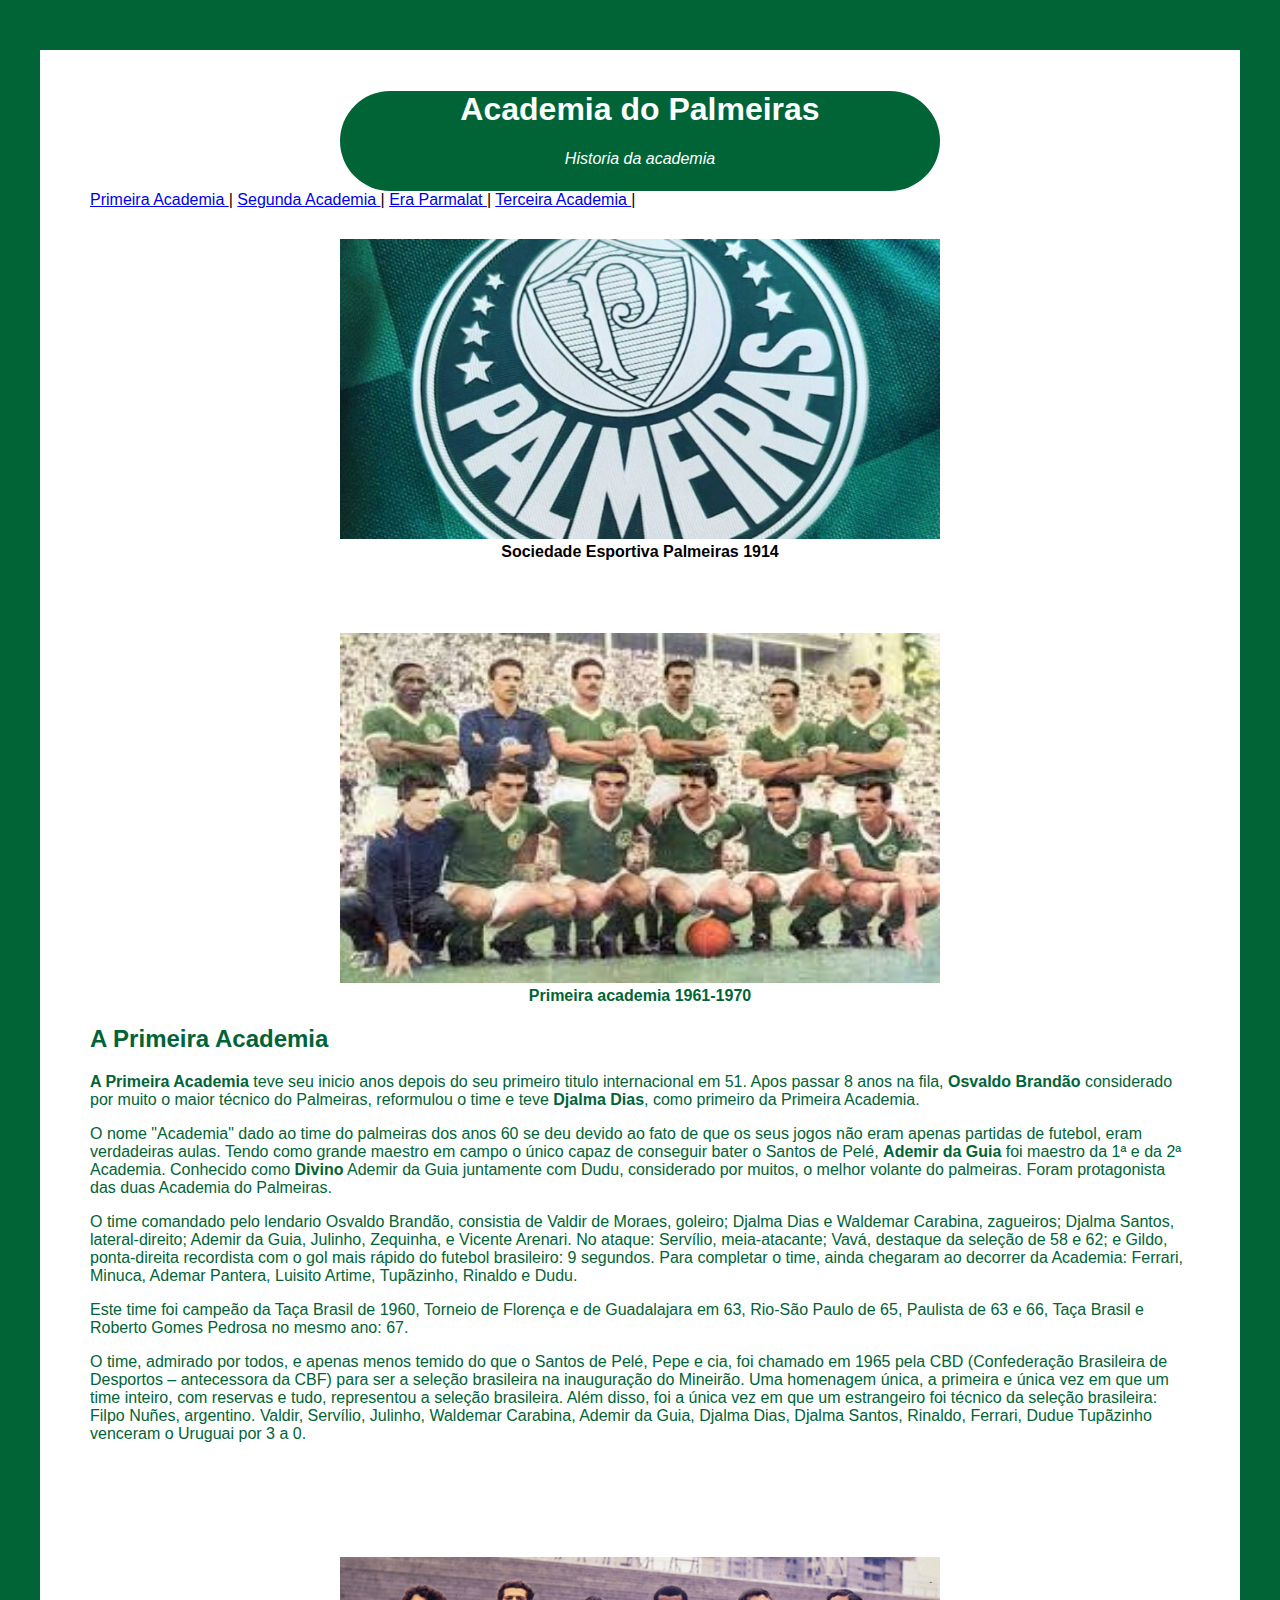
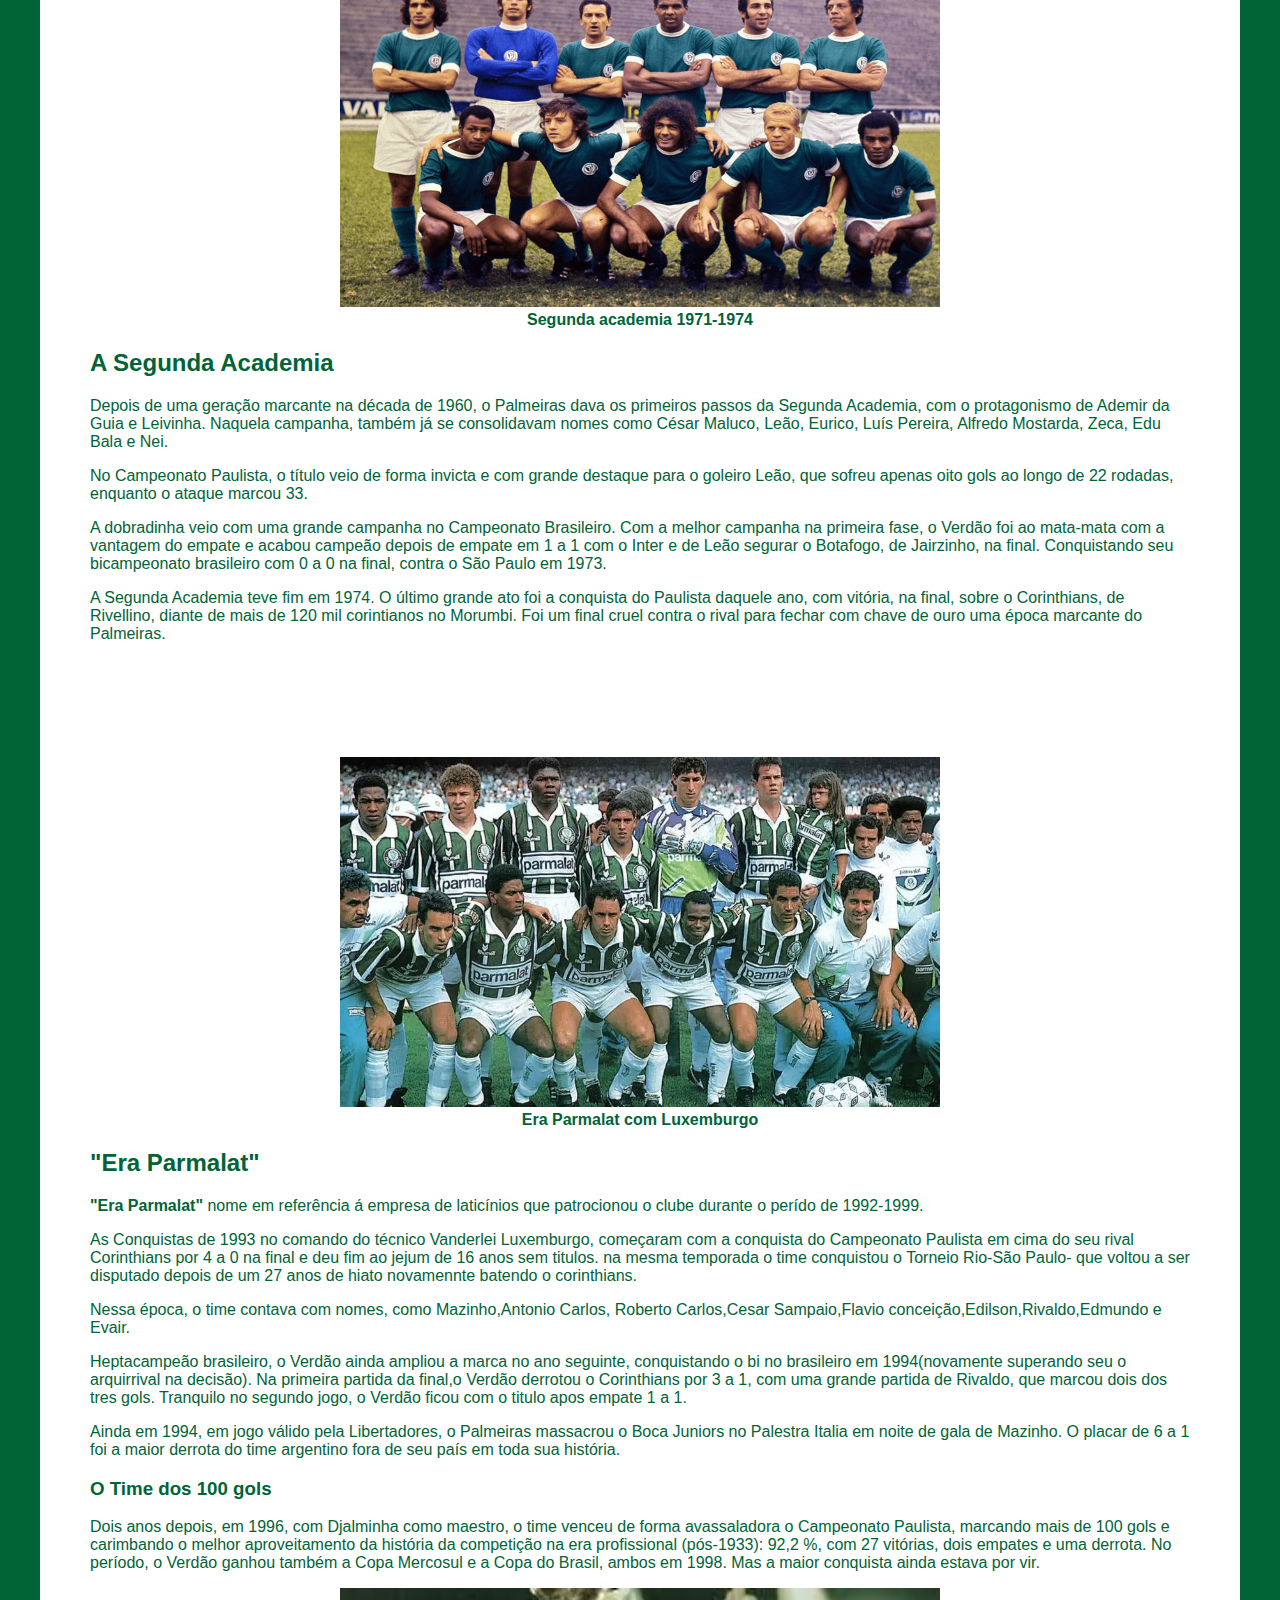
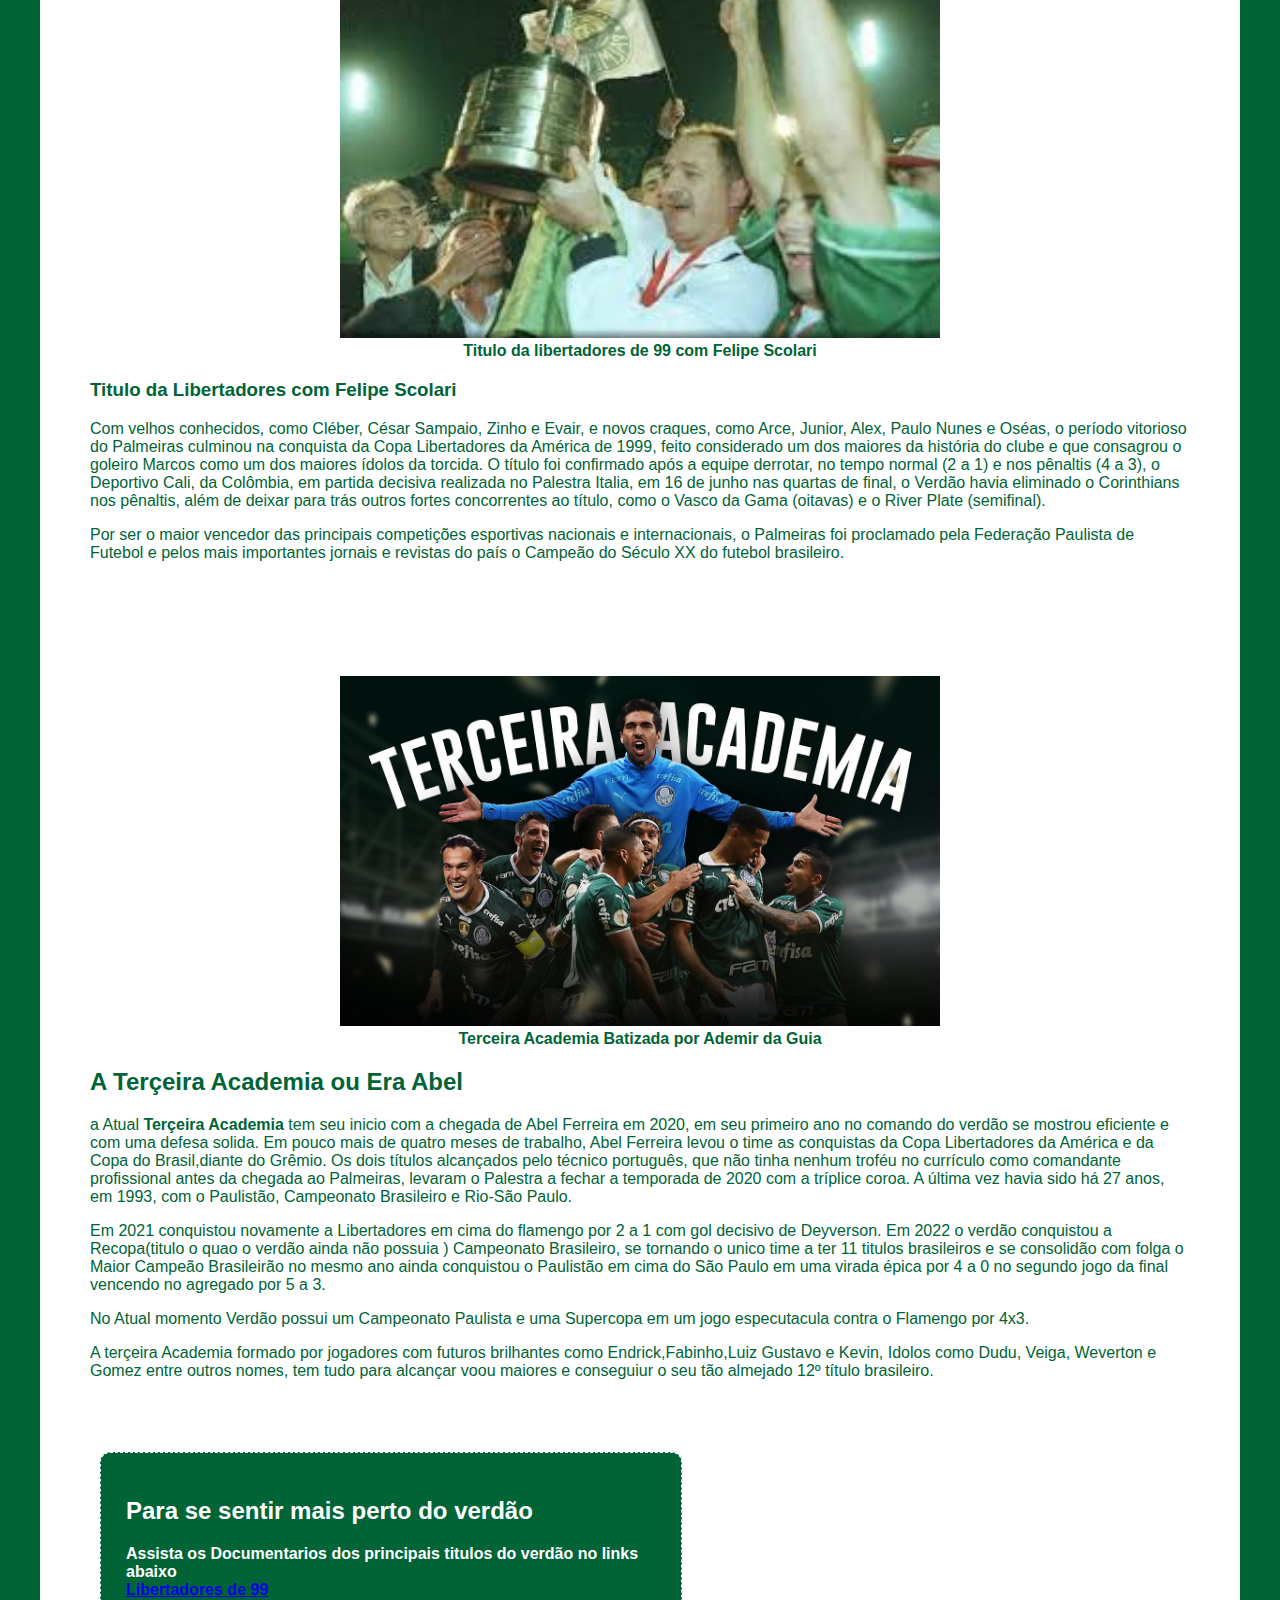
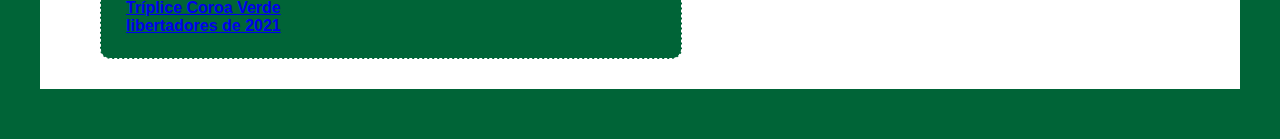
==== Projeto HTML,CSS/Projeto page HTML,CSS/index.html @ 8ad9bfef "something else" ====
<!DOCTYPE html>
<html lang="pt-br">
<head>
    <meta charset="UTF-8">
    <meta name="viewport" content="width=device-width, initial-scale=1.0">
    <title>Academias do Palmeiras</title>
    <link rel="stylesheet" href="css/styles.css">
</head>
<body>  
    <div class="container">
        <!-- cabeçalho -->
        <div class="header">
            <h1 class="main-title">Academia do Palmeiras</h1>
            <p class="main-paragraph">Historia da academia </p>
        </div>
        <div class="anchor">
            <a href="#primeiraAcad"> Primeira Academia </a> |
            <a href="#segundaAcad"> Segunda Academia </a> |
            <a href="#eraParmalat"> Era Parmalat </a> |
            <a href="#terceiraAcad"> Terceira Academia </a> |
            

        </div>
        <!-- imagem de Destaque -->
        <div class="featured-image">
            <figure class="image-bold">
                <img src="img/palmeiras.jpg" alt="sociedade Esportiva Palmeiras " width="600px" height="300px">
                <figcaption>Sociedade Esportiva Palmeiras 1914</figcaption>
            </figure>
        </div>
        <!-- Primeira academia -->
        <div class="academia">
            <figure class="image-bold">
                <img src="img/2acad.jfif" alt="A foto mostra os jogadores que fizeram parte da primeira Academia" width="600px" height="350px">
                <figcaption>Primeira academia 1961-1970</figcaption>
            </figure>
            <h2 id="primeiraAcad">A Primeira Academia</h2>
            <p>
                <span class="bold">A Primeira Academia </span>teve seu inicio anos depois do seu primeiro titulo internacional em 51. Apos passar 8 anos na fila, <span class="bold">Osvaldo Brandão</span> considerado por muito o maior técnico do Palmeiras, reformulou o time e teve <span class="bold">Djalma Dias</span>, como primeiro da Primeira Academia.
            </p>
            <p>
              O nome "Academia" dado ao time do palmeiras dos anos 60 se deu devido ao fato de que os seus jogos não eram apenas partidas de futebol, eram verdadeiras aulas. Tendo como grande maestro em campo o único capaz de conseguir bater o Santos de Pelé, <span class="bold">Ademir da Guia</span>  foi maestro da 1ª e da 2ª Academia. Conhecido como <span class="bold">Divino</span> Ademir da Guia juntamente com Dudu, considerado por muitos, o melhor volante do palmeiras. Foram protagonista das duas Academia do Palmeiras. 
            </p>
            <p> 
                 O time comandado pelo lendario Osvaldo Brandão, consistia de Valdir de Moraes, goleiro; Djalma Dias e Waldemar Carabina, zagueiros; Djalma Santos, lateral-direito; Ademir da Guia, Julinho, Zequinha, e Vicente Arenari. No ataque: Servílio, meia-atacante; Vavá, destaque da seleção de 58 e 62; e Gildo, ponta-direita recordista com o gol mais rápido do futebol brasileiro: 9 segundos. Para completar o time, ainda chegaram ao decorrer da Academia: Ferrari, Minuca, Ademar Pantera, Luisito Artime, Tupãzinho, Rinaldo e Dudu.
            </p>
                <p>
                    Este time foi campeão da Taça Brasil de 1960, Torneio de Florença e de Guadalajara em 63, Rio-São Paulo de 65, Paulista de 63 e 66, Taça Brasil e Roberto Gomes Pedrosa no mesmo ano: 67.
                </p>
                <p>
                    O time, admirado por todos, e apenas menos temido do que o Santos de Pelé, Pepe e cia, foi chamado em 1965 pela CBD (Confederação Brasileira de Desportos – antecessora da CBF) para ser a seleção brasileira na inauguração do Mineirão. Uma homenagem única, a primeira e única vez em que um time inteiro, com reservas e tudo, representou a seleção brasileira. Além disso, foi a única vez em que um estrangeiro foi técnico da seleção brasileira: Filpo Nuñes, argentino. Valdir, Servílio, Julinho, Waldemar Carabina, Ademir da Guia, Djalma Dias, Djalma Santos, Rinaldo, Ferrari, Dudue Tupãzinho venceram o Uruguai por 3 a 0. 
                </p>
                
        </div>

        <!-- Segunda Academia -->
        <div class="academia">
            <figure class="image-bold">
                <img src="img/1acad.jpg" alt="A Foto mostra os jogadores da segunda academia" width="600" height="350">
                <figcaption>Segunda academia 1971-1974</figcaption>
            </figure>
            <h2 id="segundaAcad"> A Segunda Academia</h2>
            <p>
                Depois de uma geração marcante na década de 1960, o Palmeiras dava os primeiros passos da Segunda Academia, com o protagonismo de Ademir da Guia e Leivinha. Naquela campanha, também já se consolidavam nomes como César Maluco, Leão, Eurico, Luís Pereira, Alfredo Mostarda, Zeca, Edu Bala e Nei.
            </p>
            <p>
                No Campeonato Paulista, o título veio de forma invicta e com grande destaque para o goleiro Leão, que sofreu apenas oito gols ao longo de 22 rodadas, enquanto o ataque marcou 33.  
            </p>
            <p>
                A dobradinha veio com uma grande campanha no Campeonato Brasileiro. Com a melhor campanha na primeira fase, o Verdão foi ao mata-mata com a vantagem do empate e acabou campeão depois de empate em 1 a 1 com o Inter e de Leão segurar o Botafogo, de Jairzinho, na final. Conquistando seu bicampeonato brasileiro com 0 a 0 na final, contra o São Paulo em 1973.
            </p>
            <p>
                A Segunda Academia teve fim em 1974. O último grande ato foi a conquista do Paulista daquele ano, com vitória, na final, sobre o Corinthians, de Rivellino, diante de mais de 120 mil corintianos no Morumbi. Foi um final cruel contra o rival para fechar com chave de ouro uma época marcante do Palmeiras. 
            </p>
            
        </div>

        
        <!-- Era Parlmat -->
        <div class="academia">
          <figure class="image-bold">
            <img src="img/eraparmalatjpg.webp" alt="era parlmat com Luxemburgo" width="600" height="350">
            <figcaption>Era Parmalat com Luxemburgo</figcaption>
           </figure>
        <h2 id="eraParmalat"> "Era Parmalat"</h2>
        <p>
            <span class="bold">"Era Parmalat"</span> nome em referência á empresa de laticínios que patrocionou o clube durante o perído de 1992-1999.
        </p>
        <p>
            As Conquistas de 1993 no comando do técnico Vanderlei Luxemburgo, começaram com a conquista do Campeonato Paulista em cima do seu rival Corinthians por 4 a 0 na final e deu fim ao jejum de 16 anos sem titulos. na mesma temporada o time conquistou o Torneio Rio-São Paulo- que voltou a ser disputado depois de um 27 anos de hiato novamennte batendo o corinthians.
        </p>
        <p>
            Nessa época, o time contava com nomes, como Mazinho,Antonio Carlos, Roberto Carlos,Cesar Sampaio,Flavio conceição,Edilson,Rivaldo,Edmundo e Evair.
        </p>
           <p>Heptacampeão brasileiro, o Verdão ainda ampliou a marca no ano seguinte, conquistando o bi no brasileiro em 1994(novamente superando seu o arquirrival na decisão). Na primeira partida da final,o Verdão derrotou o Corinthians por 3 a 1, com uma grande partida de Rivaldo, que marcou dois dos tres gols. Tranquilo no segundo jogo, o Verdão ficou com o titulo apos empate 1 a 1.

           </p> 
           <p>
            Ainda em 1994, em jogo válido pela Libertadores, o Palmeiras massacrou o Boca Juniors no Palestra Italia em noite de gala de Mazinho. O placar de 6 a 1 foi a maior derrota do time argentino fora de seu país em toda sua história.
           </p>
           <h3>O Time dos 100 gols</h3>
           <p>
            Dois anos depois, em 1996, com Djalminha como maestro, o time venceu de forma avassaladora o Campeonato Paulista, marcando mais de 100 gols e carimbando o melhor aproveitamento da história da competição na era profissional (pós-1933): 92,2 %, com 27 vitórias, dois empates e uma derrota. No período, o Verdão ganhou também a Copa Mercosul e a Copa do Brasil, ambos em 1998. Mas a maior conquista ainda estava por vir.
           </p>
           
           <figure class="image-bold">
            <img src="img/felipescolari.jfif" alt="titulo de 1999 com felipe scolari" width="600" height="350">
            <figcaption>Titulo da libertadores de 99 com Felipe Scolari</figcaption>
           </figure>
        
           <h3>Titulo da Libertadores com Felipe Scolari</h3>
           <p>
            Com velhos conhecidos, como Cléber, César Sampaio, Zinho e Evair, e novos craques, como Arce, Junior, Alex, Paulo Nunes e Oséas, o período vitorioso do Palmeiras culminou na conquista da Copa Libertadores da América de 1999, feito considerado um dos maiores da história do clube e que consagrou o goleiro Marcos como um dos maiores ídolos da torcida. O título foi confirmado após a equipe derrotar, no tempo normal (2 a 1) e nos pênaltis (4 a 3), o Deportivo Cali, da Colômbia, em partida decisiva realizada no Palestra Italia, em 16 de junho  nas quartas de final, o Verdão havia eliminado o Corinthians nos pênaltis, além de deixar para trás outros fortes concorrentes ao título, como o Vasco da Gama (oitavas) e o River Plate (semifinal).
           </p>
           <p>
            Por ser o maior vencedor das principais competições esportivas nacionais e internacionais, o Palmeiras foi proclamado pela Federação Paulista de Futebol e pelos mais importantes jornais e revistas do país o Campeão do Século XX do futebol brasileiro.
           </p>
         </div>        

           <!-- Era Abel -->
           <div class="academia">
              <figure class="image-bold">
                <img src="img/3acad.jpg" alt="foto da terceira academia batizado por Ademir da Guia" width="600" height="350">
               <figcaption>Terceira Academia Batizada por Ademir da Guia</figcaption>
              </figure>
             <h2 id="terceiraAcad"> A Terçeira Academia ou Era Abel</h2>
              <p>
                  a Atual <span class="bold">Terçeira Academia</span> tem seu inicio com a chegada de Abel Ferreira em 2020, em seu primeiro ano no comando do verdão se mostrou eficiente e com uma defesa solida. Em pouco mais de quatro meses de trabalho, Abel Ferreira levou o time as conquistas da Copa Libertadores da América e da Copa do Brasil,diante do Grêmio. Os dois títulos alcançados pelo técnico português, que não tinha nenhum troféu no currículo como comandante profissional antes da chegada ao Palmeiras, levaram o Palestra a fechar a temporada de 2020 com a tríplice coroa. A última vez havia sido há 27 anos, em 1993, com o Paulistão, Campeonato Brasileiro e Rio-São Paulo.
              </p>
               <p>
                   Em 2021 conquistou novamente a Libertadores em cima do flamengo por 2 a 1 com gol decisivo de Deyverson. Em 2022 o verdão conquistou a Recopa(titulo o quao o verdão ainda não possuia ) Campeonato Brasileiro, se tornando o unico time a ter 11 titulos brasileiros e se consolidão com folga o Maior Campeão Brasileirão no mesmo ano ainda conquistou o Paulistão em cima do São Paulo em uma virada épica por 4 a 0 no segundo jogo da final vencendo no agregado por 5 a 3.
               </p>
               <p>
                   No Atual momento Verdão possui um Campeonato Paulista e uma Supercopa em um jogo especutacula contra o Flamengo por 4x3. 
              </p>
              A terçeira Academia formado por jogadores com futuros brilhantes como Endrick,Fabinho,Luiz Gustavo e Kevin, Idolos como Dudu, Veiga, Weverton e Gomez  entre outros nomes, tem tudo para alcançar voou maiores e conseguiur o seu tão almejado 12º título brasileiro.</p>
              <p>
        
        </div>    
            <div class="more-about">
                <h2>Para se sentir mais perto do verdão</h2>
                <p>Assista os Documentarios dos principais titulos do verdão no links abaixo
                    <br> <a href="https://www.youtube.com/watch?v=W_HpOKBrP0A&t=1s" target="_blank"> Libertadores de 99</a>
                    <br> <a href="https://www.youtube.com/watch?v=TuZjApJ6GOk&t=1s&pp=ygUWdHJpcGxlIGNvcm9hIHBhbG1laXJhcw%3D%3D" target="_blank"> Tríplice Coroa Verde</a>
                    <br> <a href="https://youtu.be/3LL8LCSwCWg?si=tFjeJ73dMyjh4fDg&t=5" target="_blank"> libertadores de 2021</a>
                </p>
            </div>
    </div>

</html>
---- Projeto HTML,CSS/Projeto page HTML,CSS/css/styles.css ----
html{
    font-family: helvetica;
    background-color: #006437;
}
.container{
    max-width: 1100px;
    background-color: #fff;
    position: relative;
    margin: 50px auto;
    padding: 20px 50px;
}
.bold{
    font-weight: bold;  
}

.header{
    color: #fff;
    background-color: #006437;
    text-align: center;
    width: 600px;
    height: 100px;
    margin-left: 250px;
    border-radius: 50px;
}

#main-title{
    font-size: 40px;
}
.main-paragraph{
    font-style: italic;
}
.featured-image{
    text-align: center;
    margin: 30px;
}
.academia{
    color: #006437;
    padding: 25px 0;
    margin: 30px 0;
    border-top: 1px dashed #fff;
    border-bottom: 1px dashed #fff;
}
.more-about{
    font-weight: bold;
    margin: 10px;
    padding: 25px;
    color: #fff;
    background-color: #006437;
    width: 530px;
    height: 155px;
    border-radius: 10px;
    border: 1px dashed #fff;
    

}
.image-bold{
    font-weight: bold;
    text-align: center;
}
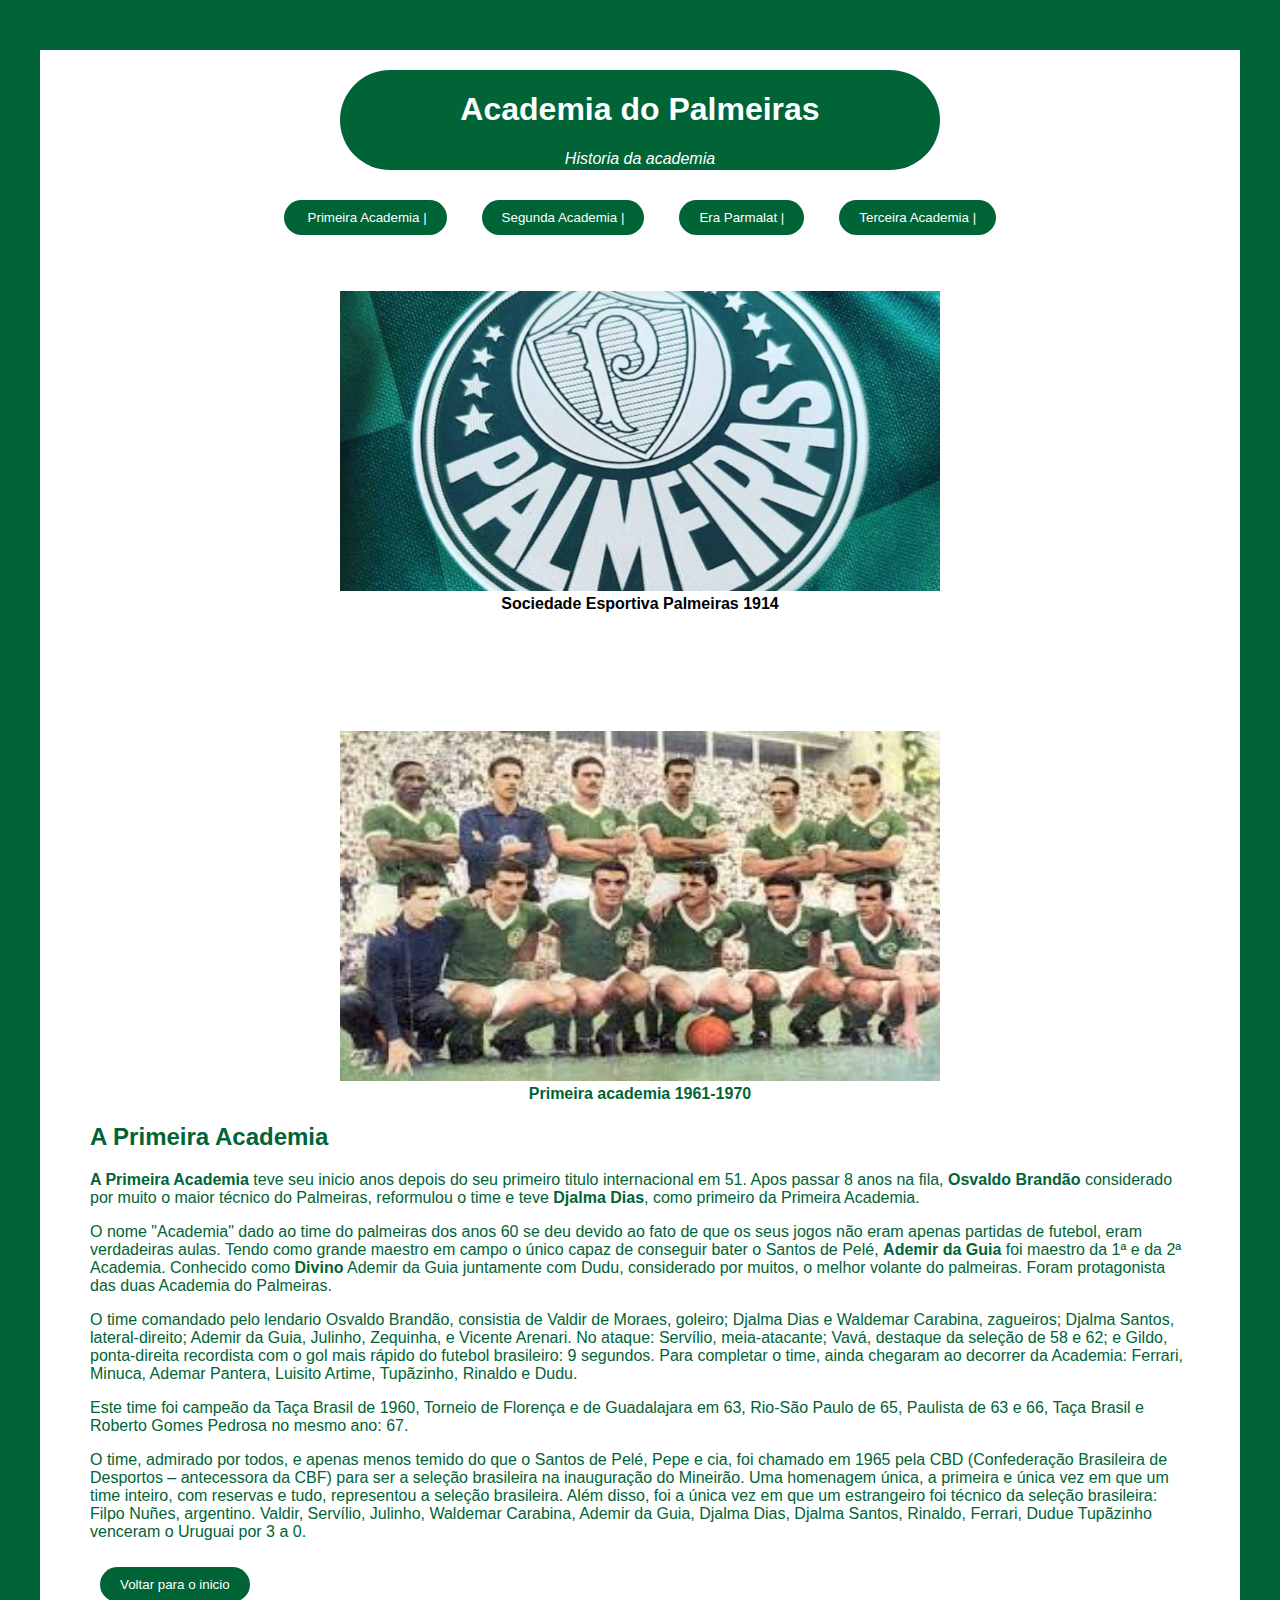
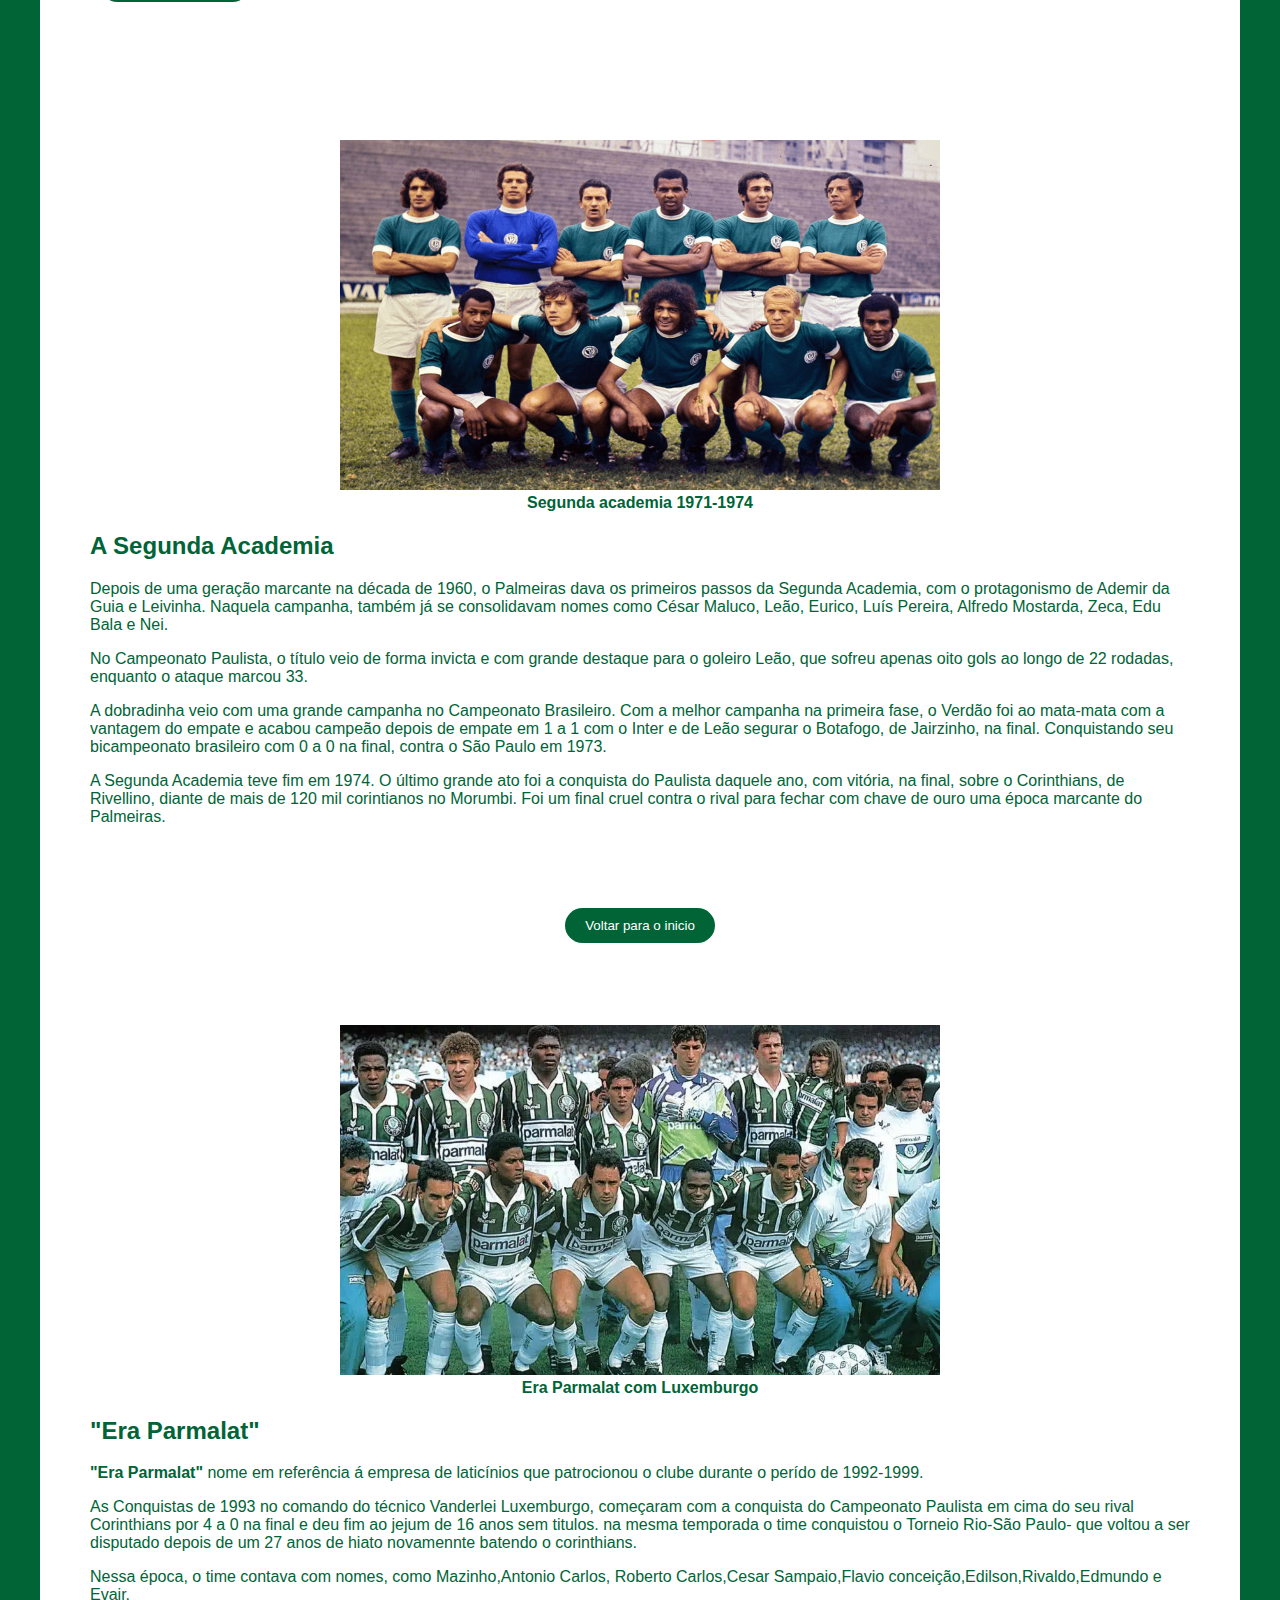
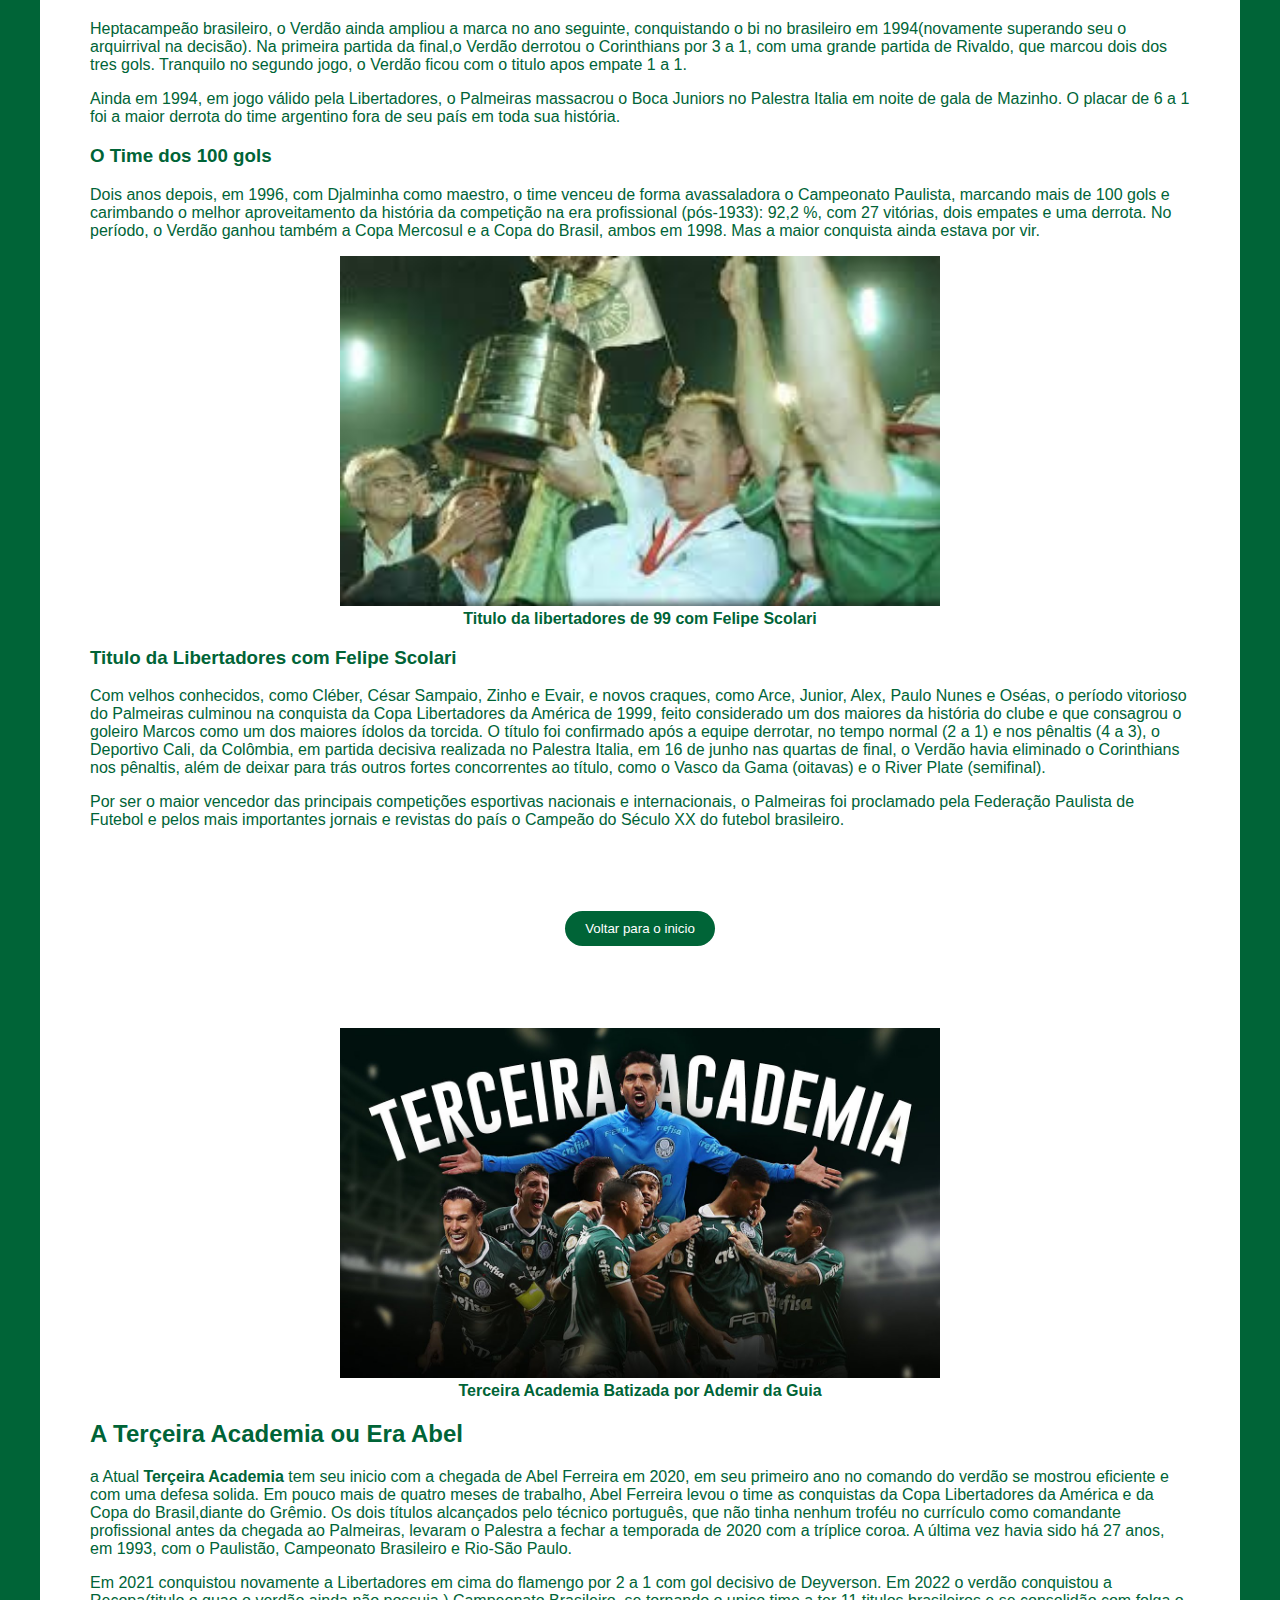
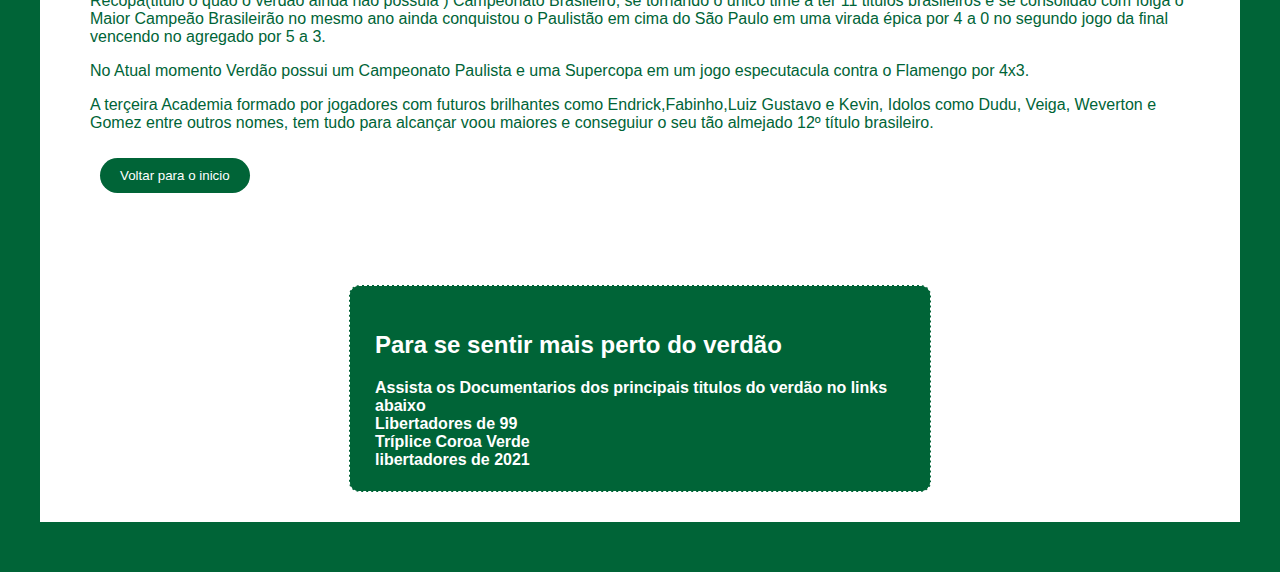
==== commit 83b7426d: "some test" ====
--- a/Projeto HTML,CSS/Projeto page HTML,CSS/index.html
+++ b/Projeto HTML,CSS/Projeto page HTML,CSS/index.html
@@ -9,15 +9,24 @@
 <body>  
     <div class="container">
         <!-- cabeçalho -->
-        <div class="header">
+        <div id="header">
             <h1 class="main-title">Academia do Palmeiras</h1>
             <p class="main-paragraph">Historia da academia </p>
         </div>
         <div class="anchor">
-            <a href="#primeiraAcad"> Primeira Academia </a> |
-            <a href="#segundaAcad"> Segunda Academia </a> |
-            <a href="#eraParmalat"> Era Parmalat </a> |
-            <a href="#terceiraAcad"> Terceira Academia </a> |
+            <button> <img src="" alt="">
+                <a href="#primeiraAcad"> Primeira Academia </a> |
+            </button>
+            <button>
+                <a href="#segundaAcad"> Segunda Academia </a> |
+            </button>
+            
+            <button>
+                <a href="#eraParmalat"> Era Parmalat </a> |
+            </button>
+            <button>
+                <a href="#terceiraAcad"> Terceira Academia </a> |
+            </button>
             
 
         </div>
@@ -50,7 +59,7 @@
                 <p>
                     O time, admirado por todos, e apenas menos temido do que o Santos de Pelé, Pepe e cia, foi chamado em 1965 pela CBD (Confederação Brasileira de Desportos – antecessora da CBF) para ser a seleção brasileira na inauguração do Mineirão. Uma homenagem única, a primeira e única vez em que um time inteiro, com reservas e tudo, representou a seleção brasileira. Além disso, foi a única vez em que um estrangeiro foi técnico da seleção brasileira: Filpo Nuñes, argentino. Valdir, Servílio, Julinho, Waldemar Carabina, Ademir da Guia, Djalma Dias, Djalma Santos, Rinaldo, Ferrari, Dudue Tupãzinho venceram o Uruguai por 3 a 0. 
                 </p>
-                
+            <button><a href="#header">Voltar para o inicio </a></button>
         </div>
 
         <!-- Segunda Academia -->
@@ -74,6 +83,7 @@
             </p>
             
         </div>
+        <button><a href="#header">Voltar para o inicio </a></button>
 
         
         <!-- Era Parlmat -->
@@ -107,6 +117,7 @@
             <img src="img/felipescolari.jfif" alt="titulo de 1999 com felipe scolari" width="600" height="350">
             <figcaption>Titulo da libertadores de 99 com Felipe Scolari</figcaption>
            </figure>
+           
         
            <h3>Titulo da Libertadores com Felipe Scolari</h3>
            <p>
@@ -116,6 +127,7 @@
             Por ser o maior vencedor das principais competições esportivas nacionais e internacionais, o Palmeiras foi proclamado pela Federação Paulista de Futebol e pelos mais importantes jornais e revistas do país o Campeão do Século XX do futebol brasileiro.
            </p>
          </div>        
+         <button><a href="#header">Voltar para o inicio </a></button>
 
            <!-- Era Abel -->
            <div class="academia">
@@ -135,6 +147,7 @@
               </p>
               A terçeira Academia formado por jogadores com futuros brilhantes como Endrick,Fabinho,Luiz Gustavo e Kevin, Idolos como Dudu, Veiga, Weverton e Gomez  entre outros nomes, tem tudo para alcançar voou maiores e conseguiur o seu tão almejado 12º título brasileiro.</p>
               <p>
+                <button><a href="#header">Voltar para o inicio </a></button>
         
         </div>    
             <div class="more-about">
--- a/Projeto HTML,CSS/Projeto page HTML,CSS/css/styles.css
+++ b/Projeto HTML,CSS/Projeto page HTML,CSS/css/styles.css
@@ -1,46 +1,56 @@
-html{
+html {
     font-family: helvetica;
     background-color: #006437;
 }
-.container{
+
+.container {
+    display: flex;
+    flex-direction: column;
+    align-items: center;
     max-width: 1100px;
     background-color: #fff;
     position: relative;
     margin: 50px auto;
     padding: 20px 50px;
 }
-.bold{
+
+.bold {
     font-weight: bold;  
 }
 
-.header{
+#header {
     color: #fff;
     background-color: #006437;
     text-align: center;
-    width: 600px;
+    width: 80%;
+    max-width: 600px;
     height: 100px;
-    margin-left: 250px;
+    margin: 0 auto;
     border-radius: 50px;
 }
 
-#main-title{
+#main-title {
     font-size: 40px;
 }
-.main-paragraph{
+
+.main-paragraph {
     font-style: italic;
 }
-.featured-image{
+
+.featured-image {
     text-align: center;
     margin: 30px;
 }
-.academia{
+
+.academia {
     color: #006437;
     padding: 25px 0;
     margin: 30px 0;
     border-top: 1px dashed #fff;
     border-bottom: 1px dashed #fff;
 }
-.more-about{
+
+.more-about {
     font-weight: bold;
     margin: 10px;
     padding: 25px;
@@ -50,11 +60,37 @@
     height: 155px;
     border-radius: 10px;
     border: 1px dashed #fff;
-    
+}
 
-}
-.image-bold{
+.image-bold {
     font-weight: bold;
     text-align: center;
 }
 
+button {
+    display: inline-block;
+    background-color: #006437;
+    color: white;
+    padding: 10px 20px;
+    border-radius: 20px;
+    border: none;
+    cursor: pointer;
+    margin: 10px;
+}
+
+button:hover {
+    background-color: #028a4c;
+}
+
+a {
+    color: white;
+    text-decoration: none;
+}
+
+.anchor {
+    display: flex;
+    justify-content: center;
+    gap: 15px;
+    flex-wrap: wrap;
+    margin-top: 20px;
+}
